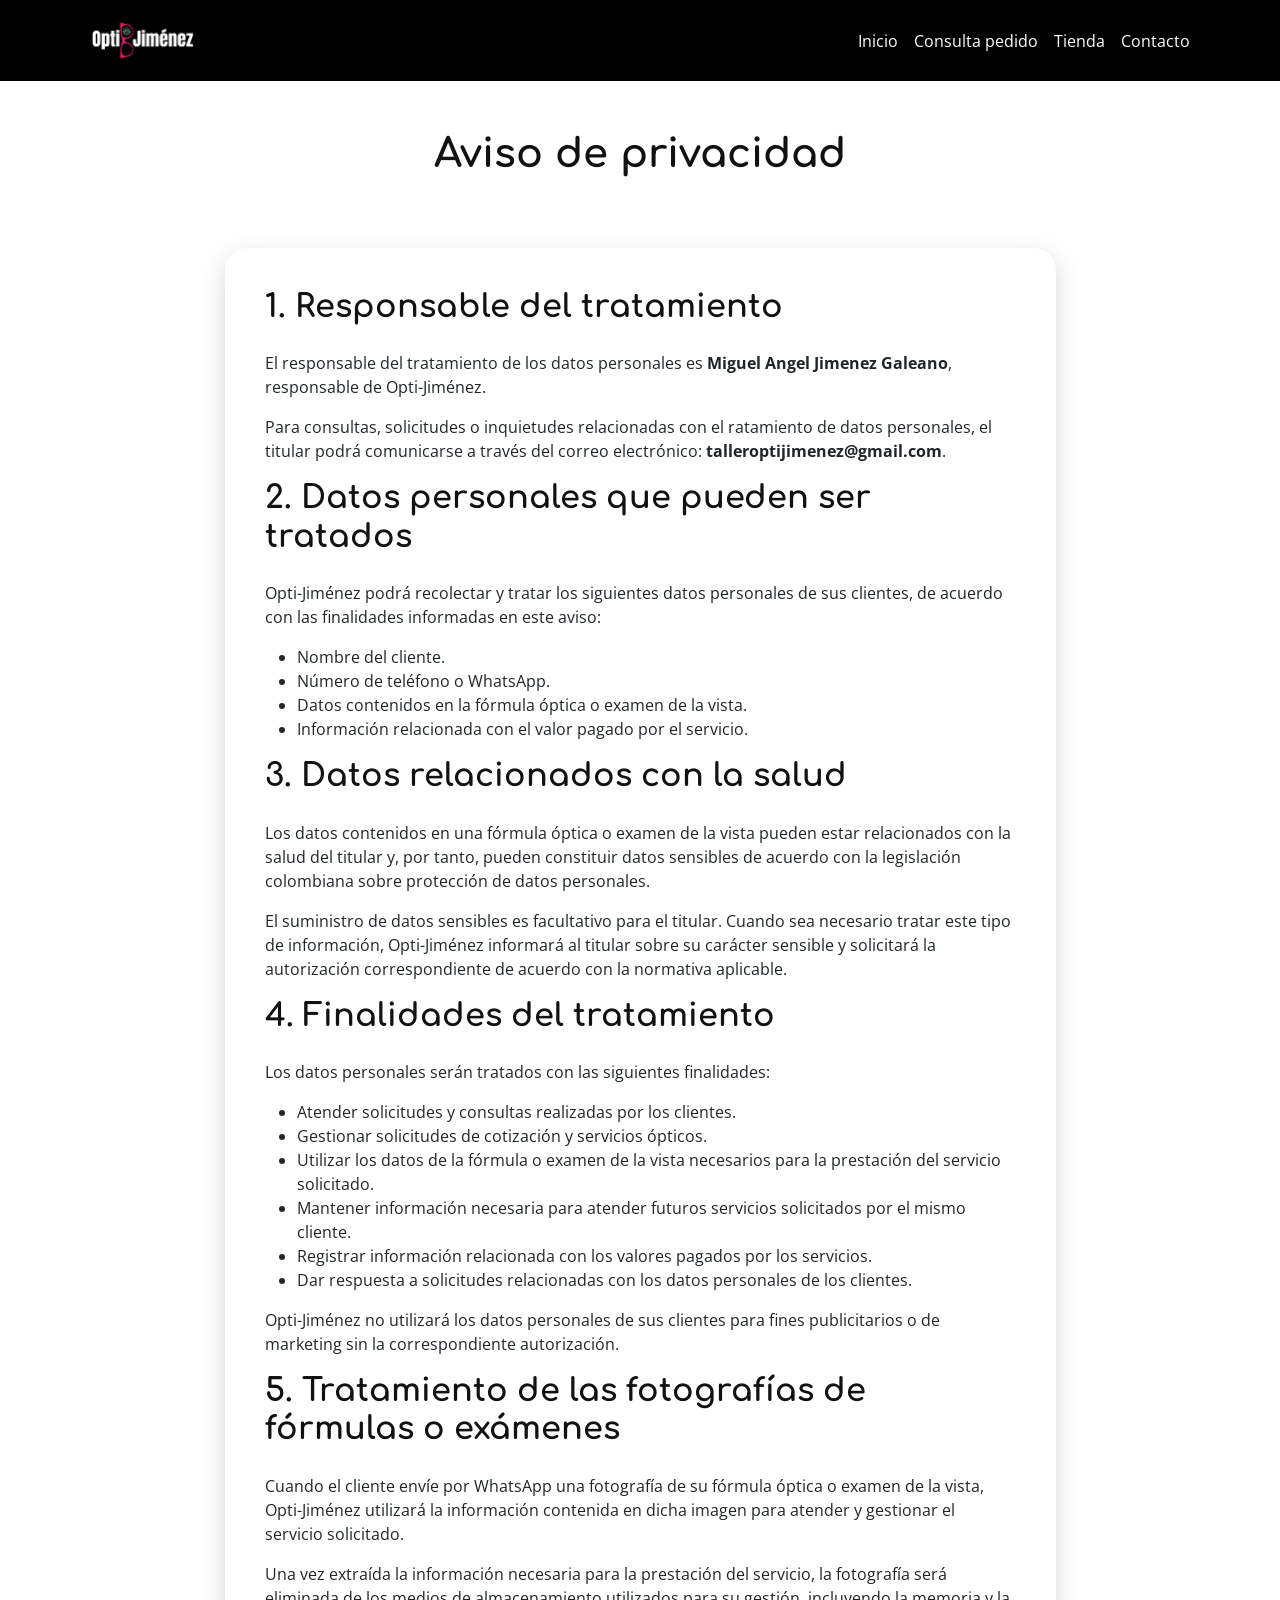
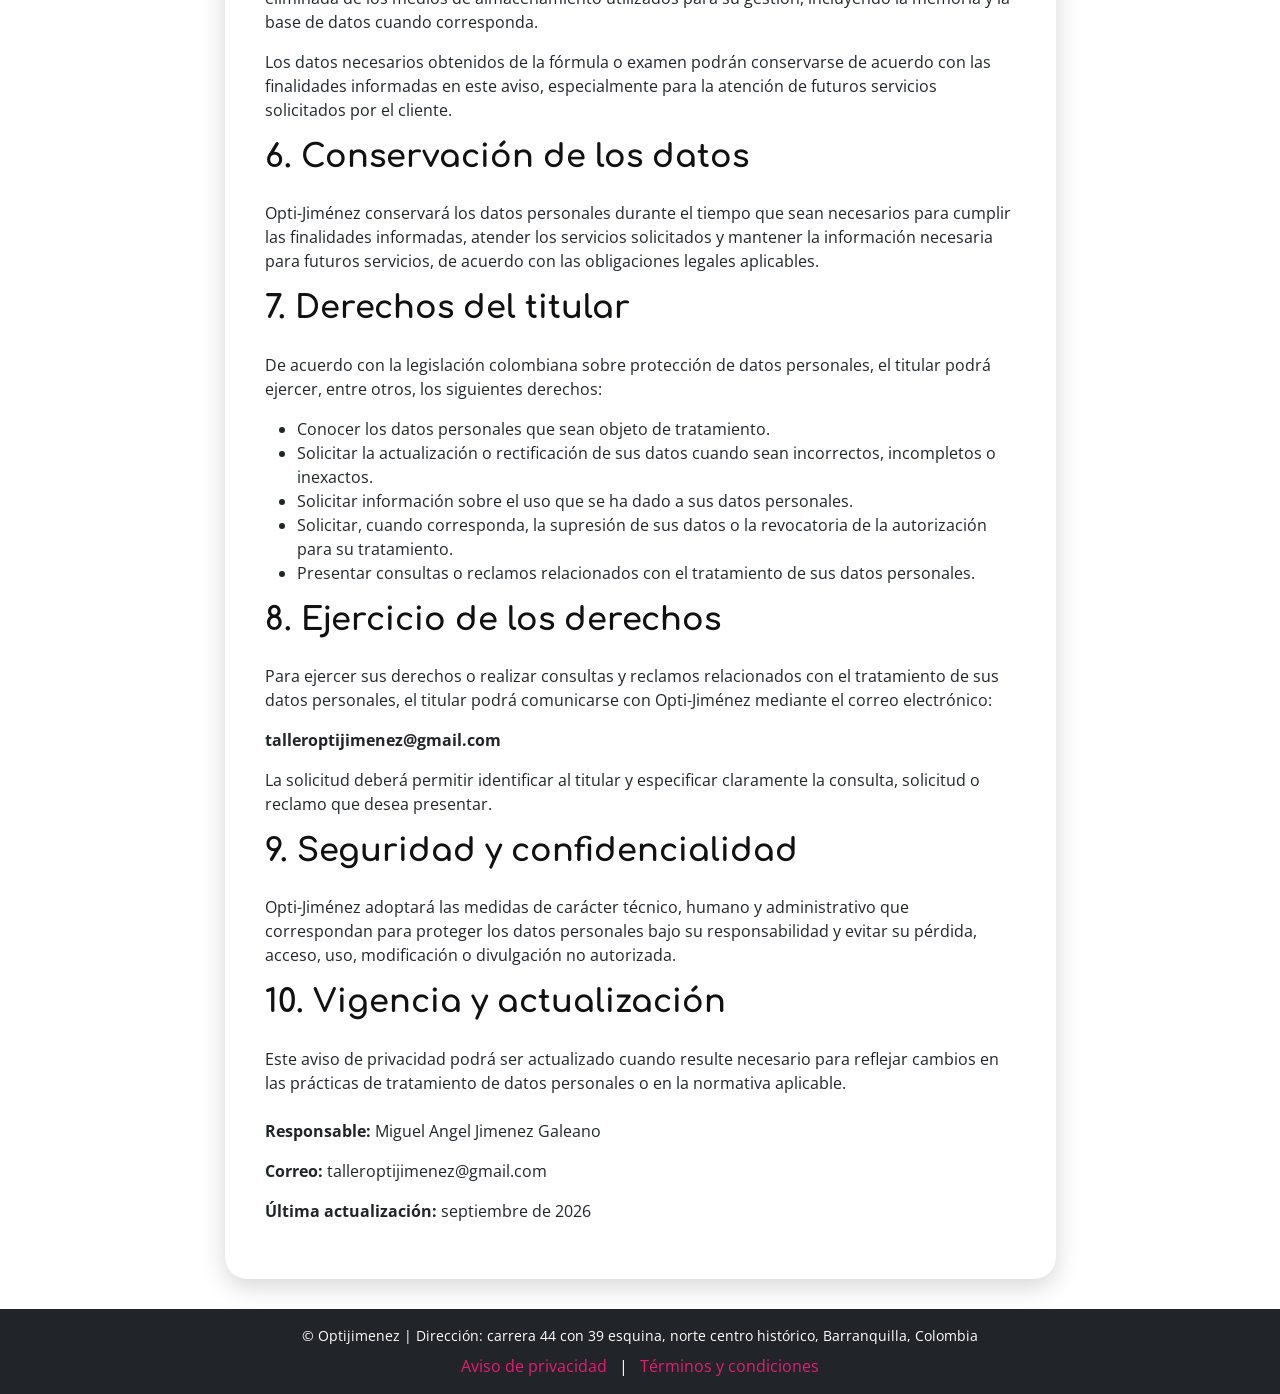
==== aviso-privacidad.html @ e0408dcc "Actualización del aviso de privacidad y condiciones" ====
<!DOCTYPE html>
<html lang="es">

<head>
    <meta charset="UTF-8">
    <meta name="viewport" content="width=device-width, initial-scale=1.0">

    <title>Aviso de privacidad | Opti-Jiménez</title>

    <!-- FAVICON -->
    <link rel="icon" type="image/png" sizes="32x32" href="img/favicon.png">
    <link rel="icon" type="image/png" sizes="64x64" href="img/favicon.png">

    <!-- BOOTSTRAP -->
    <link href="https://cdn.jsdelivr.net/npm/bootstrap@5.3.3/dist/css/bootstrap.min.css" rel="stylesheet">

    <!-- BOOTSTRAP ICONS -->
    <link rel="stylesheet" href="https://cdn.jsdelivr.net/npm/bootstrap-icons@1.11.3/font/bootstrap-icons.min.css">

    <!-- TIPOGRAFÍA -->
    <link href="https://fonts.googleapis.com/css2?family=Comfortaa:wght@400;600;700&family=Open+Sans:wght@300;400;600&display=swap" rel="stylesheet">

    <!-- CSS -->
    <link rel="stylesheet" href="./css/styles.css">
</head>

<body class="legal-page">

    <!-- NAVBAR -->
    <nav class="navbar navbar-expand-lg navbar-dark fixed-top navbar-custom">

        <div class="container">

            <a class="navbar-brand" href="index.html">
                <img src="img/logo.png" alt="Opti-Jiménez" class="logo-navbar">
            </a>

            <button
                class="navbar-toggler"
                type="button"
                data-bs-toggle="collapse"
                data-bs-target="#menu"
                aria-controls="menu"
                aria-expanded="false"
                aria-label="Abrir menú">

                <span class="navbar-toggler-icon"></span>

            </button>

            <div class="collapse navbar-collapse" id="menu">

                <ul class="navbar-nav ms-auto">

                    <li class="nav-item">
                        <a class="nav-link" href="index.html">
                            Inicio
                        </a>
                    </li>

                    <li class="nav-item">
                        <a class="nav-link" href="consulta.html#form-consulta">
                            Consulta pedido
                        </a>
                    </li>

                    <li class="nav-item">
                        <a class="nav-link" href="#">
                            Tienda
                        </a>
                    </li>

                    <li class="nav-item">
                        <a class="nav-link" href="contacto.html">
                            Contacto
                        </a>
                    </li>

                </ul>

            </div>

        </div>

    </nav>


    <!-- ENCABEZADO AVISO DE PRIVACIDAD -->
    <header class="legal-header">

        <div class="container text-center">

            <h1>
                Aviso de privacidad
            </h1>

        </div>

    </header>


    <!-- CONTENIDO LEGAL -->
    <section class="legal-content">

        <div class="container">

            <div class="row justify-content-center">

                <div class="col-lg-9">

                    <div class="contacto-card">

                        <h2>1. Responsable del tratamiento</h2>

                        <p>
                            El responsable del tratamiento de los datos personales es
                            <strong>Miguel Angel Jimenez Galeano</strong>, responsable de
                            Opti-Jiménez.
                        </p>

                        <p>
                            Para consultas, solicitudes o inquietudes relacionadas con el
                            ratamiento de datos personales, el titular podrá comunicarse a
                            través del correo electrónico:
                            <strong>talleroptijimenez@gmail.com</strong>.
                        </p>


                        <h2>2. Datos personales que pueden ser tratados</h2>

                        <p>
                            Opti-Jiménez podrá recolectar y tratar los siguientes datos
                            personales de sus clientes, de acuerdo con las finalidades
                            informadas en este aviso:
                        </p>

                            <ul>
                                <li>Nombre del cliente.</li>
                                <li>Número de teléfono o WhatsApp.</li>
                                <li>Datos contenidos en la fórmula óptica o examen de la vista.</li>
                                <li>Información relacionada con el valor pagado por el servicio.</li>
                            </ul>


                        <h2>3. Datos relacionados con la salud</h2>

                        <p>
                            Los datos contenidos en una fórmula óptica o examen de la vista
                            pueden estar relacionados con la salud del titular y, por tanto,
                            pueden constituir datos sensibles de acuerdo con la legislación
                            colombiana sobre protección de datos personales.
                        </p>

                        <p>
                            El suministro de datos sensibles es facultativo para el titular.
                            Cuando sea necesario tratar este tipo de información, Opti-Jiménez
                            informará al titular sobre su carácter sensible y solicitará la
                            autorización correspondiente de acuerdo con la normativa aplicable.
                        </p>


                        <h2>4. Finalidades del tratamiento</h2>

                        <p>
                            Los datos personales serán tratados con las siguientes finalidades:
                        </p>

                            <ul>
                                <li>Atender solicitudes y consultas realizadas por los clientes.</li>
                                <li>Gestionar solicitudes de cotización y servicios ópticos.</li>
                                <li>Utilizar los datos de la fórmula o examen de la vista necesarios
                                   para la prestación del servicio solicitado.</li>
                                <li>Mantener información necesaria para atender futuros servicios
                                    solicitados por el mismo cliente.</li>
                                <li>Registrar información relacionada con los valores pagados por
                                    los servicios.</li>
                                <li>Dar respuesta a solicitudes relacionadas con los datos personales
                                    de los clientes.</li>
                            </ul>

                        <p>
                            Opti-Jiménez no utilizará los datos personales de sus clientes para
                            fines publicitarios o de marketing sin la correspondiente
                            autorización.
                        </p>

                        <h2>5. Tratamiento de las fotografías de fórmulas o exámenes</h2>

                        <p>
                            Cuando el cliente envíe por WhatsApp una fotografía de su fórmula
                            óptica o examen de la vista, Opti-Jiménez utilizará la información
                            contenida en dicha imagen para atender y gestionar el servicio
                            solicitado.
                        </p>

                        <p>
                            Una vez extraída la información necesaria para la prestación del
                            servicio, la fotografía será eliminada de los medios de
                            almacenamiento utilizados para su gestión, incluyendo la memoria
                            y la base de datos cuando corresponda.
                        </p>

                        <p>
                            Los datos necesarios obtenidos de la fórmula o examen podrán
                            conservarse de acuerdo con las finalidades informadas en este aviso,
                            especialmente para la atención de futuros servicios solicitados
                            por el cliente.
                        </p>


                        <h2>6. Conservación de los datos</h2>
                        <p>
                            Opti-Jiménez conservará los datos personales durante el tiempo que
                            sean necesarios para cumplir las finalidades informadas, atender
                            los servicios solicitados y mantener la información necesaria para
                            futuros servicios, de acuerdo con las obligaciones legales
                            aplicables.
                        </p>


                        <h2>7. Derechos del titular</h2>

                        <p>
                            De acuerdo con la legislación colombiana sobre protección de datos
                            personales, el titular podrá ejercer, entre otros, los siguientes
                            derechos:
                        </p>

                            <ul>
                                <li>Conocer los datos personales que sean objeto de tratamiento.</li>
                                <li>Solicitar la actualización o rectificación de sus datos cuando
                                    sean incorrectos, incompletos o inexactos.</li>
                                <li>Solicitar información sobre el uso que se ha dado a sus datos
                                    personales.</li>
                                <li>Solicitar, cuando corresponda, la supresión de sus datos o la
                                    revocatoria de la autorización para su tratamiento.</li>
                                <li>Presentar consultas o reclamos relacionados con el tratamiento
                                    de sus datos personales.</li>   
                            </ul>


                        <h2>8. Ejercicio de los derechos</h2>

                        <p>
                            Para ejercer sus derechos o realizar consultas y reclamos
                            relacionados con el tratamiento de sus datos personales, el titular
                            podrá comunicarse con Opti-Jiménez mediante el correo electrónico:
                        </p>

                        <p>
                            <strong>talleroptijimenez@gmail.com</strong>
                        </p>

                        <p>
                            La solicitud deberá permitir identificar al titular y especificar
                            claramente la consulta, solicitud o reclamo que desea presentar.
                        </p>


                        <h2>9. Seguridad y confidencialidad</h2>

                        <p>
                            Opti-Jiménez adoptará las medidas de carácter técnico, humano y
                            administrativo que correspondan para proteger los datos personales
                            bajo su responsabilidad y evitar su pérdida, acceso, uso,
                            modificación o divulgación no autorizada.
                            </p>


                        <h2>10. Vigencia y actualización</h2>

                        <p>
                            Este aviso de privacidad podrá ser actualizado cuando resulte
                            necesario para reflejar cambios en las prácticas de tratamiento de
                            datos personales o en la normativa aplicable.
                        </p>

                        <p class="mt-4">
                            <strong>Responsable:</strong> Miguel Angel Jimenez Galeano
                        </p>

                        <p>
                            <strong>Correo:</strong> talleroptijimenez@gmail.com
                        </p>

                        <p>
                            <strong>Última actualización:</strong> septiembre de 2026
                        </p>

                    </div>
                </div>
            </div>
        </div>
    </section>


    <!-- FOOTER -->
    <footer class="bg-dark text-center py-3">

        <div class="container">

            <p class="small footer-text mb-2">
                © Optijimenez | Dirección: carrera 44 con 39 esquina,
                norte centro histórico, Barranquilla, Colombia
            </p>

            <p class="mb-0">

                <a href="aviso-privacidad.html"
                   class="footer-link text-decoration-none">
                    Aviso de privacidad
                </a>

                <span class="mx-2 footer-text">|</span>

                <a href="terminos-condiciones.html"
                   class="footer-link text-decoration-none">
                    Términos y condiciones
                </a>

            </p>

        </div>

    </footer>


    <!-- BOOTSTRAP JS -->
    <script src="https://cdn.jsdelivr.net/npm/bootstrap@5.3.3/dist/js/bootstrap.bundle.min.js"></script>

    <!-- ENLACE JS -->
    <script src="script.js"></script>

</body>

</html>
---- css/styles.css ----
/* COLORES DE MARCA */
:root {
  --color-negro: #000000;
  --color-blanco: #ffffff;
  --color-acento: #e51c71;

  --color-secundario: #8bcdaf;
  --color-secundario-soft: #cbeadf;

  --color-texto: #111111;
  --color-texto-secundario: #333333;
}

.btn-primary {
  background-color: var(--color-acento);
  border: none;
}

.btn-primary:hover,
.btn-primary:active,
.btn-primary:focus {
  background-color: #c2185b !important;
  border-color: #c2185b !important;
}

/* TIPOGRAFÍA */
body {
  font-family: 'Open Sans', sans-serif;
}

h1, h2, h3, h4, .navbar-brand {
  font-family: 'Comfortaa', sans-serif;
  font-weight: 800;
}

/* TÍTULOS DE SECCIONES */
.section-title {
  font-size: 2.3rem;
  font-weight: 700;
  margin-bottom: 60px;

  color: var(--color-texto);
}

.contacto-title {
  font-size: 2.3rem;
  font-weight: 700;
  color: var(--color-blanco);
}

/* LOGO */
.logo-navbar {
  height: 55px;
  width: auto;
}

@media (max-width: 768px) {
  .logo-navbar {
    height: 35px;
  }
}

/* NAVBAR */ 
.navbar-custom {
  background: transparent;
  transition: 0.3s;
}

/* NAVBAR (CUANDO HACE SCROLL)*/ 
.navbar-custom.scrolled {
  background-color: var(--color-negro);
}

/* LINKS DEL SITIO */
a {
  color: var(--color-acento);
}

a:hover {
  color: var(--color-secundario);
}

/* LINKS DEL NAVBAR */
.navbar-dark .navbar-nav .nav-link {
  color: var(--color-blanco);
}

/* HOVER NAVBAR */
.navbar-dark .navbar-nav .nav-link:hover {
  color: var(--color-secundario);
}

/* MENÚ HAMBURGUESA */
.navbar-toggler {
  position: relative;
  width: 42px;
  height: 42px;
  padding: 0;
  margin-right: 8px;

  border: none;
  border-radius: 50%;

  background-color: transparent;
  box-shadow: none !important;

  display: flex;
  align-items: center;
  justify-content: center;
}

/* BOLITA NEGRA AL ACTIVAR EL MENÚ */
.navbar-toggler::before {
  content: "";
  position: absolute;
  width: 42px;
  height: 42px;
  border-radius: 50%;

  background-color: var(--color-negro);

  transform: scale(0);
  transition: transform 0.5s ease;

  z-index: 0;
}

/* MOSTRAR BOLITA AL ABRIR */
.navbar-toggler[aria-expanded="true"]::before {
  transform: scale(1);
}

/* QUITAR EL ICONO DE BOOTSTRAP */
.navbar-toggler-icon {
  width: 24px;
  height: 18px;
  position: relative;
  display: block;

   z-index: 1;

  background-image: none !important;
  background-color: transparent;
}

/* TRES LÍNEAS DEL MENÚ */
.navbar-toggler-icon::before,
.navbar-toggler-icon::after {
  content: "";
  position: absolute;
  left: 0;
  width: 24px;
  height: 2px;
  background-color: var(--color-blanco);
  border-radius: 2px;
  transition: 0.3s ease;
}

.navbar-toggler-icon::before {
  top: 0;
  box-shadow: 0 8px 0 var(--color-blanco);
}

.navbar-toggler-icon::after {
  bottom: 0;
  opacity: 1;
  transition: 0.3s ease;
}

/* CUANDO EL MENÚ ESTÁ ABIERTO: CONVERTIR ☰ EN X */
.navbar-toggler[aria-expanded="true"] .navbar-toggler-icon::before {
  top: 8px;
  transform: rotate(45deg);
  box-shadow: none;
}

.navbar-toggler[aria-expanded="true"] .navbar-toggler-icon::after {
  bottom: 8px;
  transform: rotate(-45deg);
}

/* MENÚ DESPLEGABLE EN MÓVIL */
@media (max-width: 991.98px) {

  .navbar-custom .navbar-collapse {
    position: absolute;
    top: 100%;
    right: 0;

    width: 220px;

    background-color: var(--color-negro);

    padding: 15px 20px;

    border-radius: 0 0 0 12px;

    box-shadow: 0 8px 20px rgba(0, 0, 0, 0.25);
  }

  /* LINKS DEL MENÚ MÓVIL */
  .navbar-custom .navbar-nav .nav-link {
    color: var(--color-blanco);
    padding: 10px 5px;
    transition: color 0.25s ease;
  }

  /* HOVER VERDE DE MARCA */
  .navbar-custom .navbar-nav .nav-link:hover {
    color: var(--color-secundario);
  }

  /* LINK ACTIVO */
  .navbar-custom .navbar-nav .nav-link.active {
    color: var(--color-blanco);
  }

  /* HOVER DEL LINK ACTIVO */
  .navbar-custom .navbar-nav .nav-link.active:hover {
    color: var(--color-secundario);
  }
}

/* HERO */
.hero {
  min-height: 100vh;
  display: flex;
  align-items: center;

  background-image: 
    linear-gradient(rgba(229, 28, 113, 0.25), rgba(0, 0, 0, 0.7)),
    url("../img/Futura.png");

  background-size: cover;
  background-position: center;
  background-repeat: no-repeat;
}

.contenido-hero {
  transform: translateY(80px);
}

/* BOTÓN WHATSAPP */
.whatsapp-float {
  position: fixed;
  bottom: 20px;
  right: 20px;
  width: 60px;
  height: 60px;

  background-color: #25d366;
  border-radius: 50%;
  display: flex;
  align-items: center;
  justify-content: center;
  text-decoration: none;
  box-shadow: 0 4px 10px rgba(0,0,0,0.3);
  z-index: 9999;
}

/* ICONO WHATSAPP */
.whatsapp-float svg {
  width: 28px;
  height: 28px;
}

/* HOVER WHATSAPP */
.whatsapp-float:hover {
  transform: scale(1.1);
}

/* WHATSAPP MÓVIL */
@media (max-width: 768px) {
  .whatsapp-float {
    bottom: 100px;
    right: 25px;
    width: 50px;
    height: 50px;
  }

  .whatsapp-float svg {
    width: 24px;
    height: 24px;
  }
}

/* TARJETAS SERVICIOS */
.servicio-card {
  background-color: var(--color-blanco);
  border: 5px solid rgba(255,255,255,1);
  border-radius: 22px;
  overflow: hidden;
  transition: 0.35s;
  box-shadow: 0 5px 15px rgba(0,0,0,.10);
}

/* HOVER TARJETAS */
.servicio-card:hover {
  transform: translateY(-8px);
  box-shadow: 0 10px 22px rgba(0,0,0,.12);
}

/* IMAGEN TARJETAS */
.servicio-card img {
  height: 240px;
  width: 100%;
  object-fit: cover;
  border-bottom: 8px solid var(--color-blanco);
}

/* CÍRCULO ICONO SERVICIOS */
.service-circle {
  width: 70px;
  height: 70px;
  background-color: var(--color-blanco);
  border-radius: 50%;
  display: flex;
  align-items: center;
  justify-content: center;
  margin: -35px auto 15px;
  position: relative;
  z-index: 2;
  box-shadow: 0 5px 15px rgba(0,0,0,0.12);
}

/* ICONOS DE SERVICIOS */
.service-circle i {
  font-size: 2.5rem;
  color: var(--color-secundario);
}

/* AJUSTE ICONO FABRICACIÓN */
.icon-gear {
  font-size: 2.6rem;
}

/* AJUSTE ICONO MONTAJE */
.icon-wrench {
  font-size: 2.3rem;
}

/* AJUSTE ICONO REPARACIÓN */
.icon-tools {
  font-size: 2.2rem;
}

/* CONTENIDO TARJETAS DE SERVICIO*/
.servicio-card .card-body {
  background-color: var(--color-blanco);
  padding: 30px 25px;
}

/* TÍTULOS TARJETAS */
.servicio-card h4 {
  color: var(--color-texto);
  margin-bottom: 16px;
  font-weight: 700;
}

/* TEXTO TARJETAS */
.servicio-card p {
  color: var(--color-texto-secundario);
  line-height: 1.7;
}

/* ¿POR QUÉ ELEGIRNOS? */

.why-icon {
    font-size: 4rem;
    color: var(--color-acento);
    margin-bottom: 25px;
}

.why-icon + h4 {
    font-weight: 700;
    margin-bottom: 15px;
    color: var(--color-texto);
}

.patch-check-icon {
    font-size: 3.7rem;
}

.why-icon + h4 + p {
    color: var(--color-texto-secundario);
    line-height: 1.7;
}

.chat-heart-icon{
    font-size:3.6rem;
}

/* TARJETAS ¿POR QUÉ ELEGIRNOS? */
.why-card {
    background-color: var(--color-blanco);
    border-radius: 20px;
    padding: 40px 30px;
    height: 100%;

    box-shadow: 0 8px 25px rgba(0,0,0,.16);
    transition: 0.3s;
}

.why-card:hover {
    transform: translateY(-6px);
    box-shadow: 0 14px 35px rgba(0,0,0,.22);
}

/* TESTIMONIOS */
.testimonial-card {
  background-color: var(--color-blanco);
  padding: 35px 25px;
  border-radius: 20px;
  box-shadow: 0 5px 15px rgba(0,0,0,0.08);
  transition: 0.3s;
}

.testimonial-card:hover {
  transform: translateY(-6px);
  box-shadow: 0 10px 25px rgba(0,0,0,0.12);
}

.testimonial-card img {
  object-fit: cover;
  border: 4px solid var(--color-secundario);
}

/* ESTRELLAS TESTIMONIOS */
.testimonial-stars {
  color: #f4b400;
  font-size: 1rem;
  letter-spacing: 2px;
  margin-top: 10px;
  margin-bottom: 20px;
}

.testimonial-card p {
  color: var(--color-texto-secundario);
  font-style: italic;
  line-height: 1.6;
}

.testimonial-card h6 {
  color: var(--color-texto);
  font-weight: 700;
}

/* ANIMACIÓN DE APARICIÓN DE LAS TARJETAS TESTIMONIOS */
.fade-in {
  opacity: 0;
  transform: translateY(30px);
  transition: opacity 1s ease, transform 1s ease;
}

.fade-in.visible {
  opacity: 1;
  transform: translateY(0);
}

/* EFECTO ESCALONADO DE LAS TARJETAS TESTIMONIOS */
.fade-in:nth-child(1) {
  transition-delay: 0s;
}

.fade-in:nth-child(2) {
  transition-delay: 0.15s;
}

.fade-in:nth-child(3) {
  transition-delay: 0.30s;
}

/* ESTRUCTURA y FONDO DEL FOOTER */
footer {
  background-color: var(--color-negro);
}

/* SECCIÓN ALTERNATIVA (PARA VARIAR DISEÑO) */
.bg-soft {
    background-color: var(--color-secundario-soft);
}

/* FONDO TESTIMONIOS */
.bg-testimonials {
  background-color: #f1f3f5;
}

/* CONTENIDO, TEXTOS Y LINKS DEL FOOTER */
.footer-text {
  color: var(--color-blanco);
}

.footer-link {
  color: var(--color-acento);
  transition: 0.3s;
}

.footer-link:hover {
  color: var(--color-secundario);
}

/* ESPACIADO GENERAL DE LAS SECCIONES */
section {
  padding-top: 90px !important;
  padding-bottom: 90px !important;
}

.hero {
  padding-top: 0 !important;
  padding-bottom: 0 !important;
}

/* SECCIONES GRANDES */
.section-lg {
  padding-top: 120px !important;
  padding-bottom: 120px !important;
}


/* ENCABEZADO CONSULTA DE PEDIDO */
.consulta-header {
  min-height: 45vh;
  background-image:
    linear-gradient(rgba(229, 28, 113, 0.25), rgba(0, 0, 0, 0.7)),
    url("../img/Futura.png");
  background-size: cover;
  background-position: center;
  background-repeat: no-repeat;
}

/* PÁGINA COTIZAR */
/* FONDO DE LA SECCIÓN */
.cotizar-section {
    background-color: var(--color-secundario-soft);
    padding-top: 30px !important;
    padding-bottom: 30px !important;
}

#form-cotizacion {
    scroll-margin-top: 100px;
}

/* TARJETA PRINCIPAL */
.cotizar-card {
    background-color: var(--color-blanco);
    border-radius: 20px;
    padding: 40px;
    box-shadow: 0 10px 30px rgba(0, 0, 0, 0.08);
}

/* ICONO PRINCIPAL */
.cotizar-icon {
    font-size: 5rem;
    color: var(--color-acento);
    margin-bottom: 15px;
    transform: scale(1.6);
}

/* TÍTULOS DE LAS SECCIONES DEL FORMULARIO */
.cotizar-section-title {
    font-size: 1.4rem;
    font-weight: 700;
    color: var(--color-negro);
    margin-bottom: 8px;
}

/* TEXTO DESCRIPTIVO */
.cotizar-section-text {
    color: var(--color-texto-secundario);
    margin-bottom: 25px;
}

/* CADA BLOQUE DEL FORMULARIO */
.cotizar-form-section {
    margin-top: 35px;
}

/* GRUPOS DE OPCIONES */
.cotizar-option-group {
    margin-top: 25px;
}

/* SUBTÍTULOS */
.cotizar-form-subtitle {
    font-size: 1.1rem;
    font-weight: 600;
    color: var(--color-negro);
    margin-bottom: 15px;
}

/* CAMPOS DEL FORMULARIO */
.cotizar-card .form-label {
    font-weight: 600;
    color: var(--color-texto);
    margin-bottom: 8px;
}

.cotizar-card .form-control {
    border: 1px solid #d5d5d5;
    border-radius: 10px;
    padding: 12px 14px;
    font-size: 0.95rem;
}

.cotizar-card .form-control:focus {
    border-color: var(--color-secundario);
    box-shadow: 0 0 0 0.2rem rgba(139, 205, 175, 0.25);
}


/* OPCIONES DE TIPO DE LENTE */
.cotizar-lens-options .form-check {
    margin: 0;
}

.cotizar-lens-options .form-check-label {
    display: flex;
    align-items: center;
    justify-content: center;
    min-height: 55px;
    padding: 12px 15px;
    border: 2px solid #e0e0e0;
    border-radius: 10px;
    color: var(--color-texto);
    font-weight: 600;
    font-size: 0.75rem;
    cursor: pointer;
    transition: 0.3s ease;
}

/* OCULTAMOS VISUALMENTE EL RADIO ORIGINAL */
.cotizar-lens-options .form-check-input {
    position: absolute;
    opacity: 0;
}

/* Hover */
.cotizar-lens-options .form-check-label:hover {
    border-color: var(--color-acento);
    color: var(--color-acento);
}

/* OPCIÓN SELECCIONADA */
.cotizar-lens-options .form-check-input:checked + .form-check-label {
    background-color: var(--color-acento);
    border-color: var(--color-acento);
    color: var(--color-blanco);
}

/* OPCIONES DE MATERIAL DEL LENTE */
.cotizar-material-options .form-check {
    margin: 0;
}

.cotizar-material-options .form-check-label {
    display: flex;
    align-items: center;
    justify-content: center;
    min-height: 55px;
    padding: 12px 15px;
    border: 2px solid #e0e0e0;
    border-radius: 10px;
    color: var(--color-texto);
    font-weight: 600;
    font-size: 0.75rem;
    cursor: pointer;
    transition: 0.3s ease;
}

.cotizar-material-options .form-check-input {
    position: absolute;
    opacity: 0;
}

.cotizar-material-options .form-check-label:hover {
    border-color: var(--color-acento);
    color: var(--color-acento);
}

.cotizar-material-options .form-check-input:checked + .form-check-label {
    background-color: var(--color-acento);
    border-color: var(--color-acento);
    color: var(--color-blanco);
}

/* OPCIONES DE FILTROS Y TRATAMIENTOS */
.cotizar-filter-options .form-check {
    margin: 0;
}

.cotizar-filter-options .form-check-label {
    display: flex;
    align-items: center;
    justify-content: center;
    min-height: 55px;
    padding: 12px 15px;
    border: 2px solid #e0e0e0;
    border-radius: 10px;
    color: var(--color-texto);
    font-weight: 600;
    font-size: 0.75rem;
    text-align: center;
    cursor: pointer;
    transition: 0.3s ease;
}

.cotizar-filter-options .form-check-input {
    position: absolute;
    opacity: 0;
}

.cotizar-filter-options .form-check-label:hover {
    border-color: var(--color-acento);
    color: var(--color-acento);
}

.cotizar-filter-options .form-check-input:checked + .form-check-label {
    background-color: var(--color-acento);
    border-color: var(--color-acento);
    color: var(--color-blanco);
}

.cotizar-filter-info {
    color: var(--color-texto-secundario);
    font-size: 0.9rem;
    margin-bottom: 20px;
}

.cotizar-filter-info i {
    color: var(--color-secundario);
    margin-right: 6px;
}

/* SEPARACIÓN DE GRUPOS DE FILTROS */

.cotizar-filter-options .cotizar-filter-group-title {
    flex-basis: 100%;
    width: 100%;
}

.cotizar-filter-options .cotizar-filter-group-text {
    flex-basis: 100%;
    width: 100%;
}

/* TÍTULOS DE LOS GRUPOS DE FILTROS */

.cotizar-filter-group-title {
    font-size: 0.95rem;
    font-weight: 600;
    margin-bottom: 6px;
}

/* OPCIONES DE MONTURA */
.cotizar-montura-options .form-check {
    margin: 0;
}

.cotizar-montura-options .form-check-label {
    display: flex;
    align-items: center;
    justify-content: center;
    min-height: 55px;
    padding: 12px 15px;
    border: 2px solid #e0e0e0;
    border-radius: 10px;
    color: var(--color-texto);
    font-weight: 600;
    font-size: 0.75rem;
    text-align: center;
    cursor: pointer;
    transition: 0.3s ease;
}

.cotizar-montura-options .form-check-input {
    position: absolute;
    opacity: 0;
}

.cotizar-montura-options .form-check-label:hover {
    border-color: var(--color-acento);
    color: var(--color-acento);
}

.cotizar-montura-options .form-check-input:checked + .form-check-label {
    background-color: var(--color-acento);
    border-color: var(--color-acento);
    color: var(--color-blanco);
}


/* SECCIÓN CONSULTA */
.consulta-section {
  background-color: var(--color-secundario-soft);
  padding-top: 30px !important;
  padding-bottom: 30px !important;
}

/* POSICIÓN DEL FORMULARIO AL LLEGAR DESDE UN ENLACE */
#form-consulta {
  scroll-margin-top: 100px;
}

/* TARJETA DE CONSULTA */
.consulta-card {
  background-color: var(--color-blanco);
  padding: 45px 40px;
  border-radius: 22px;
  box-shadow: 0 8px 25px rgba(0,0,0,.16);
}

/* ICONO CONSULTA */
.consulta-icon {
  font-size: 3.5rem;
  color: var(--color-acento);
  margin-bottom: 15px;
}

/* TÍTULO DE LA TARJETA */
.consulta-card h2 {
  color: var(--color-texto);
  font-weight: 700;
  margin-bottom: 15px;
}

/* TEXTO */
.consulta-card p {
  color: var(--color-texto-secundario);
  line-height: 1.6;
}

/* CAMPO DE PEDIDO */
.consulta-card .form-control {
  padding: 12px 15px;
  border-radius: 10px;
}

/* CAMPO AL HACER CLIC */
.consulta-card .form-control:focus {
  border-color: var(--color-acento);
  box-shadow: 0 0 0 0.2rem rgba(229, 28, 113, 0.15);
}

/* RESULTADO DE CONSULTA DE PEDIDO */
.resultado-pedido {
  margin-top: 30px;
  padding: 25px;
  border-radius: 18px;
  background-color: var(--color-blanco);
  box-shadow: 0 6px 18px rgba(0,0,0,.10);
}

.resultado-pedido h4 {
  color: var(--color-texto);
  font-weight: 700;
  margin-bottom: 15px;
}

.resultado-pedido p {
  color: var(--color-texto-secundario);
  margin-bottom: 8px;
}

/* ESTADOS DEL PEDIDO */
.estado-pedido {
  color: var(--color-acento);
  font-weight: 700;
}

/* EN FABRICACIÓN */
.estado-fabricacion {
  color: #f4b400;
  font-weight: 700;
}

/* LISTO PARA ENTREGAR */
.estado-listo {
  color: var(--color-acento);
  font-weight: 700;
}

/* ENTREGADO */
.estado-entregado {
  color: var(--color-secundario);
  font-weight: 700;
}

/* BOTÓN NUEVA CONSULTA */
.btn-nueva-consulta {
  display: inline-flex;
  align-items: center;
  justify-content: center;
  gap: 8px;

  padding: 10px 20px;

  color: var(--color-acento);
  background-color: transparent;

  border: 2px solid var(--color-acento);
  border-radius: 8px;

  font-family: 'Open Sans', sans-serif;
  font-weight: 600;

  text-decoration: none;

  transition: 0.3s ease;
}

/* HOVER NUEVA CONSULTA */
.btn-nueva-consulta:hover {
  color: var(--color-blanco);
  background-color: var(--color-acento);
  border-color: var(--color-acento);
}

/* PAGINA Y SECCIÓN CONTACTO */
.contacto-section {
  padding-top: 40px !important;
  padding-bottom: 80px !important;
}

/* AJUSTE CONTACTO EN MÓVIL */
@media (max-width: 768px) {

  .contacto-section {
    padding-top: 30px !important;
    padding-bottom: 60px !important;
  }

}

/* INFORMACIÓN DE CONTACTO */
.contacto-info {
  display: flex;
  align-items: flex-start;
  gap: 18px;
}

/* ICONOS DE CONTACTO */
.contacto-icon {
  font-size: 2rem;
  color: var(--color-acento);
  min-width: 35px;
}

/* TÍTULOS DE INFORMACIÓN */
.contacto-info h5 {
  margin-bottom: 8px;
  font-weight: 700;
  color: var(--color-texto);
}

/* TEXTO DE INFORMACIÓN */
.contacto-info p {
  margin-bottom: 0;
  color: var(--color-texto-secundario);
  line-height: 1.6;
}

/* ENLACE WHATSAPP */
.contacto-link {
  color: var(--color-acento);
  font-weight: 600;
  text-decoration: none;
  transition: 0.3s ease;
}

/* HOVER ENLACE WHATSAPP */
.contacto-link:hover {
  color: var(--color-secundario);
}

/* FORMULARIO DE CONTACTO */
.contacto-card {
  background-color: var(--color-blanco);
  padding: 40px;
  border-radius: 22px;
  box-shadow: 0 8px 25px rgba(0, 0, 0, 0.16);
}

/* TÍTULO DEL FORMULARIO */
.contacto-card h2 {
  color: var(--color-texto);
  font-weight: 700;
  margin-bottom: 25px;
}

/* ETIQUETAS */
.contacto-card .form-label {
  color: var(--color-texto);
  font-weight: 600;
}

/* CAMPOS */
.contacto-card .form-control {
  padding: 12px 15px;
  border-radius: 10px;
  border: 1px solid #ced4da;
}

/* CAMPOS AL HACER CLIC */
.contacto-card .form-control:focus {
  border-color: var(--color-acento);
  box-shadow: 0 0 0 0.2rem rgba(229, 28, 113, 0.15);
}

/* BOTÓN ENVIAR */

.contacto-card .btn-primary {
  font-family: 'Open Sans', sans-serif;
  font-weight: 600;
  background-color: var(--color-acento);
  border-color: var(--color-acento);
  color: var(--color-blanco);
  border-radius: 8px;
  padding: 10px 28px;
  transition: 0.3s ease;
}

.contacto-card .btn-primary:hover,
.contacto-card .btn-primary:active,
.contacto-card .btn-primary:focus {
  background-color: #c2185b !important;
  border-color: #c2185b !important;
  color: var(--color-blanco) !important;
}

/* ENCABEZADO PÁGINAS LEGALES */
.legal-header {
  padding-top: 130px;
  padding-bottom: 50px;
  background-color: var(--color-blanco);
}

.legal-header h1 {
  color: var(--color-texto);
  font-weight: 700;
  margin-bottom: 0;
}

/* NAVBAR EN PÁGINAS LEGALES */
.legal-page .navbar-custom {
  background-color: var(--color-negro);
}

/* CONTENIDO DE PÁGINAS LEGALES */
.legal-content {
  padding-top: 20px !important;
  padding-bottom: 30px !important;
}

/* TIENDA EN CONSTRUCCIÓN */
.tienda-construccion {
  padding-top: 60px;
  padding-bottom: 100px;
  background-color: var(--color-secundario-soft);
}

.tienda-card {
  background-color: var(--color-blanco);
  padding: 50px 40px;
  border-radius: 22px;
  box-shadow: 0 8px 25px rgba(0,0,0,.12);
}

.tienda-icon {
  font-size: 4rem;
  color: var(--color-acento);
  margin-bottom: 20px;
}

.tienda-card h2 {
  color: var(--color-texto);
  font-weight: 700;
  margin-bottom: 20px;
}

.tienda-card p {
  color: var(--color-texto-secundario);
  line-height: 1.7;
}
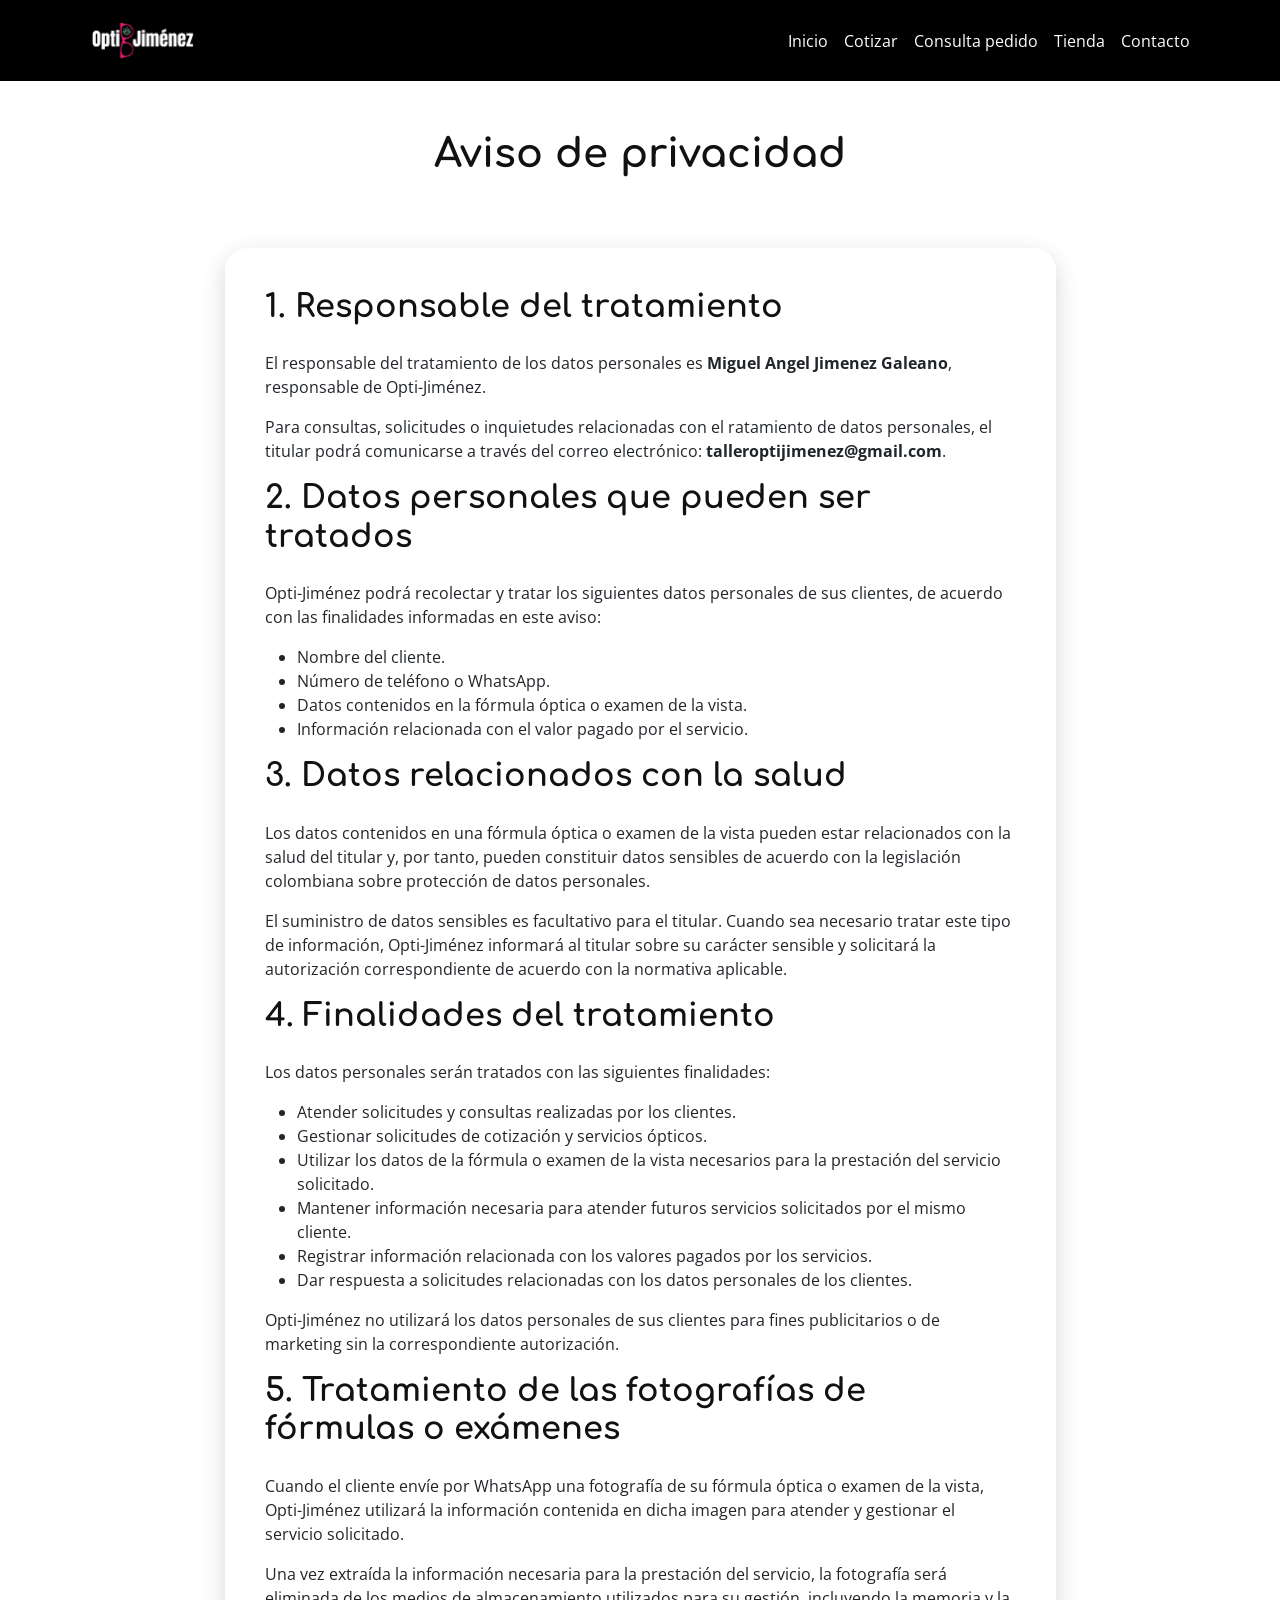
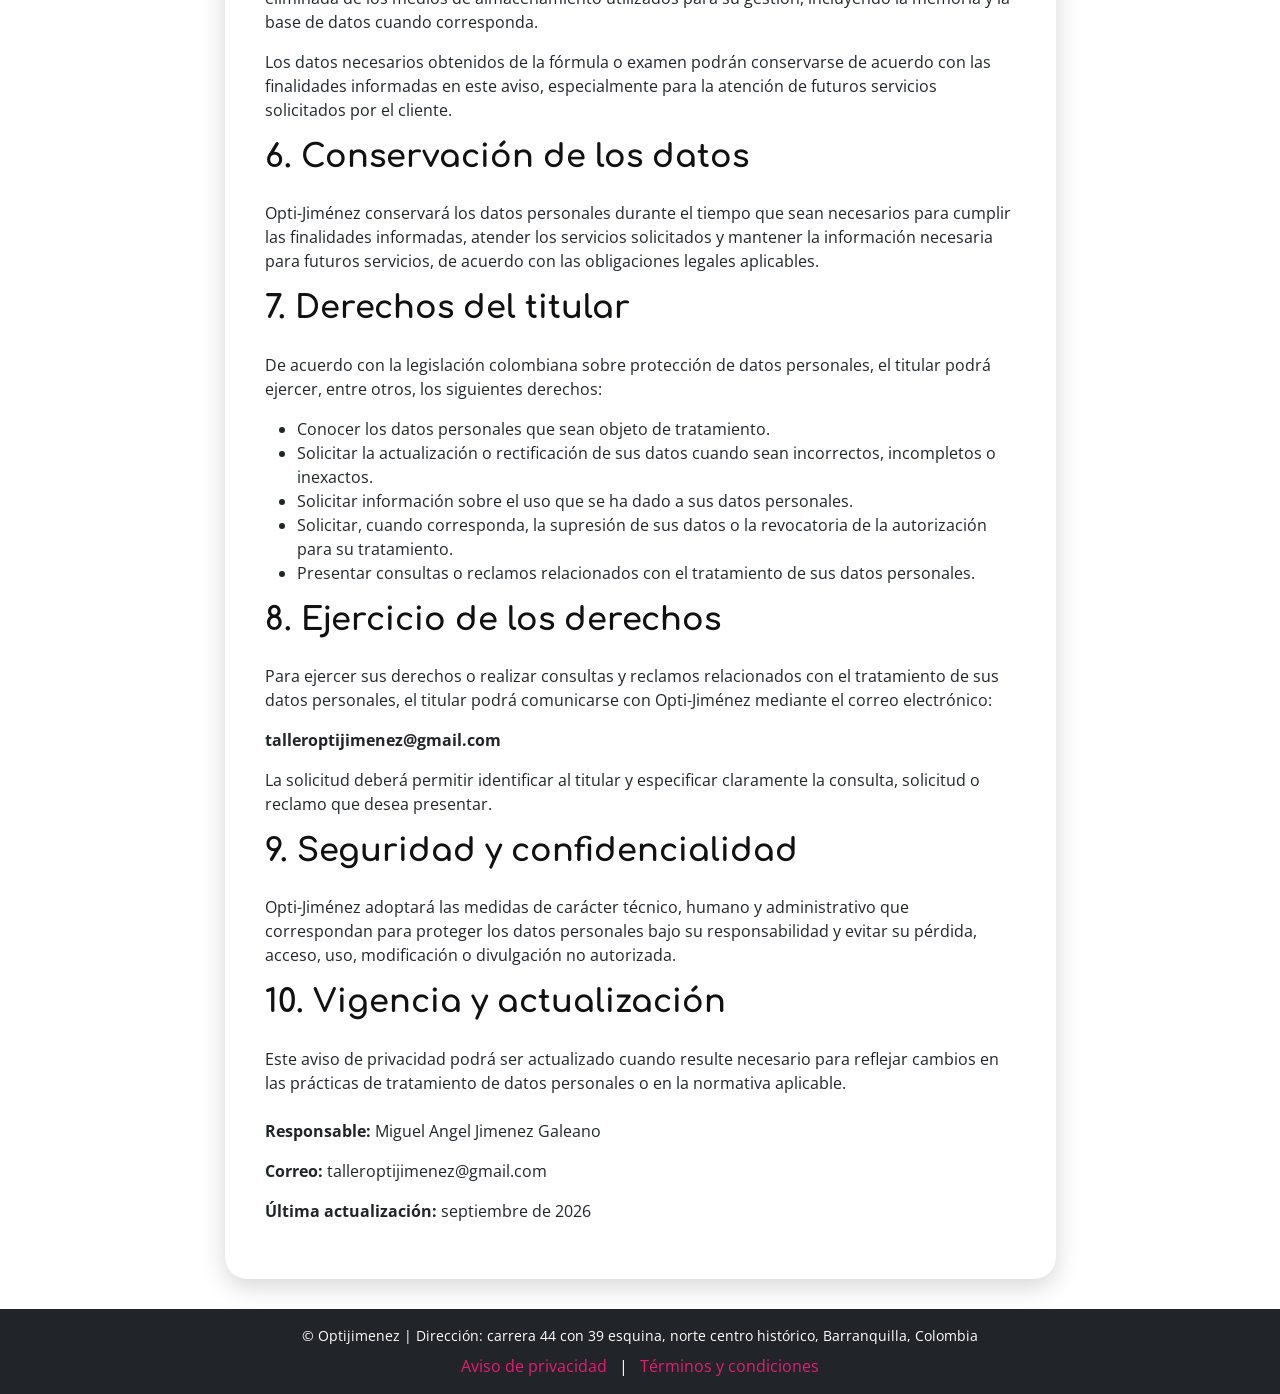
==== commit 972d7abd: "Actualización del menú del sitio e integración con Python y MySQL" ====
--- a/aviso-privacidad.html
+++ b/aviso-privacidad.html
@@ -27,63 +27,8 @@
 <body class="legal-page">
 
     <!-- NAVBAR -->
-    <nav class="navbar navbar-expand-lg navbar-dark fixed-top navbar-custom">
-
-        <div class="container">
-
-            <a class="navbar-brand" href="index.html">
-                <img src="img/logo.png" alt="Opti-Jiménez" class="logo-navbar">
-            </a>
-
-            <button
-                class="navbar-toggler"
-                type="button"
-                data-bs-toggle="collapse"
-                data-bs-target="#menu"
-                aria-controls="menu"
-                aria-expanded="false"
-                aria-label="Abrir menú">
-
-                <span class="navbar-toggler-icon"></span>
-
-            </button>
-
-            <div class="collapse navbar-collapse" id="menu">
-
-                <ul class="navbar-nav ms-auto">
-
-                    <li class="nav-item">
-                        <a class="nav-link" href="index.html">
-                            Inicio
-                        </a>
-                    </li>
-
-                    <li class="nav-item">
-                        <a class="nav-link" href="consulta.html#form-consulta">
-                            Consulta pedido
-                        </a>
-                    </li>
-
-                    <li class="nav-item">
-                        <a class="nav-link" href="#">
-                            Tienda
-                        </a>
-                    </li>
-
-                    <li class="nav-item">
-                        <a class="nav-link" href="contacto.html">
-                            Contacto
-                        </a>
-                    </li>
-
-                </ul>
-
-            </div>
-
-        </div>
-
-    </nav>
-
+    <!-- MENÚ DE NAVEGACIÓN -->
+    <div id="menu-container"></div>
 
     <!-- ENCABEZADO AVISO DE PRIVACIDAD -->
     <header class="legal-header">
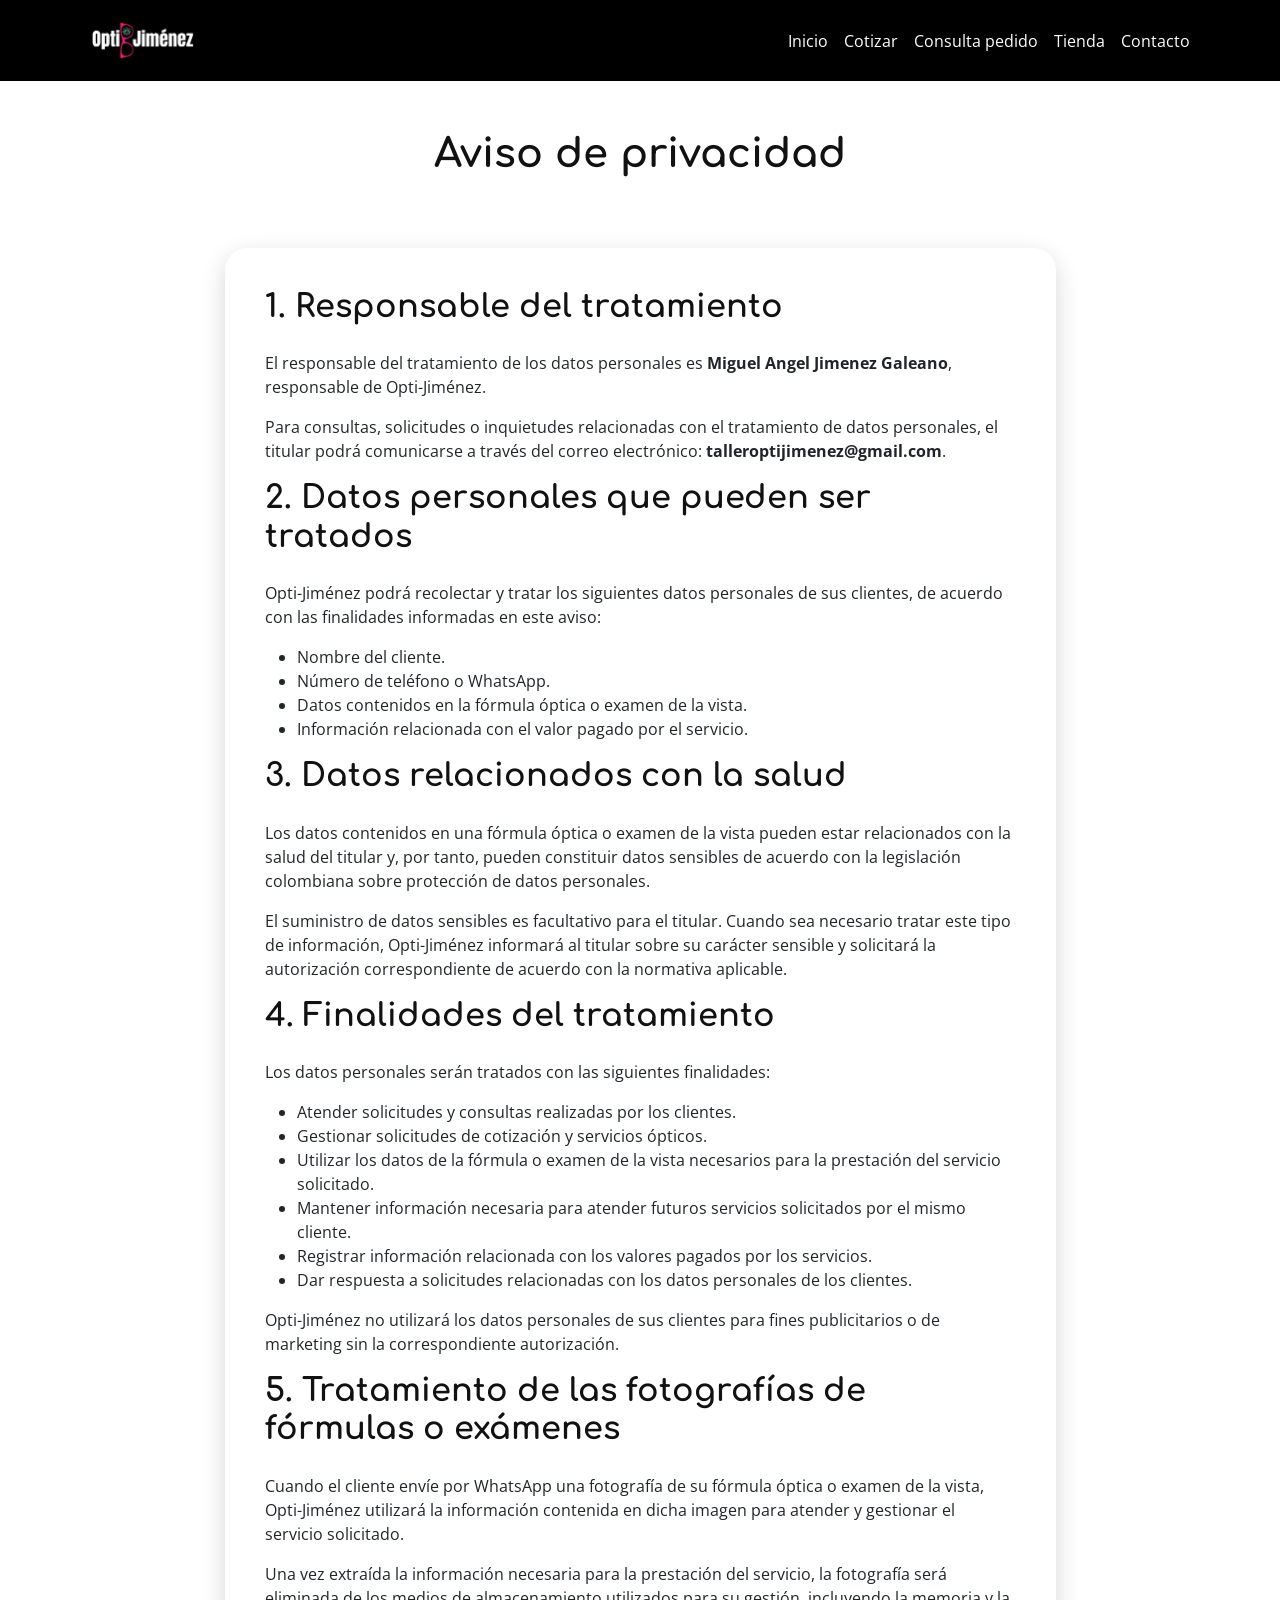
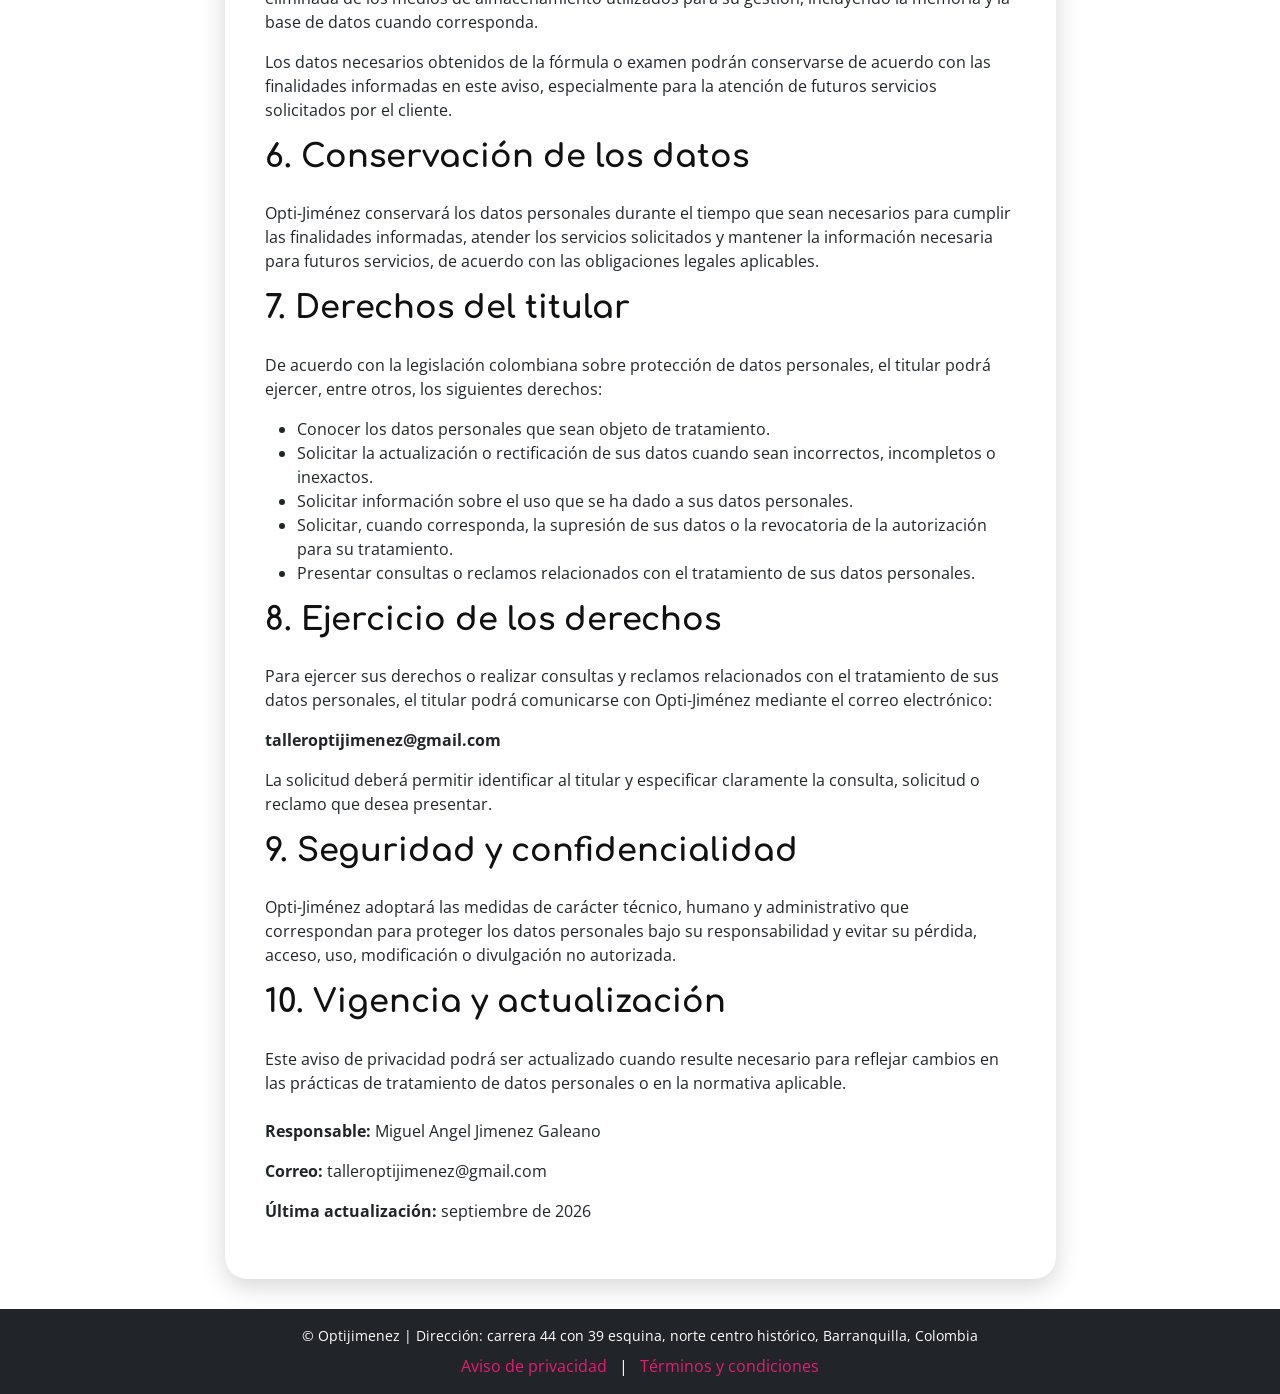
==== commit a0e22ca4: "Corrige etiqueta h2 faltante en términos y condiciones." ====
--- a/aviso-privacidad.html
+++ b/aviso-privacidad.html
@@ -65,7 +65,7 @@
 
                         <p>
                             Para consultas, solicitudes o inquietudes relacionadas con el
-                            ratamiento de datos personales, el titular podrá comunicarse a
+                            tratamiento de datos personales, el titular podrá comunicarse a
                             través del correo electrónico:
                             <strong>talleroptijimenez@gmail.com</strong>.
                         </p>
